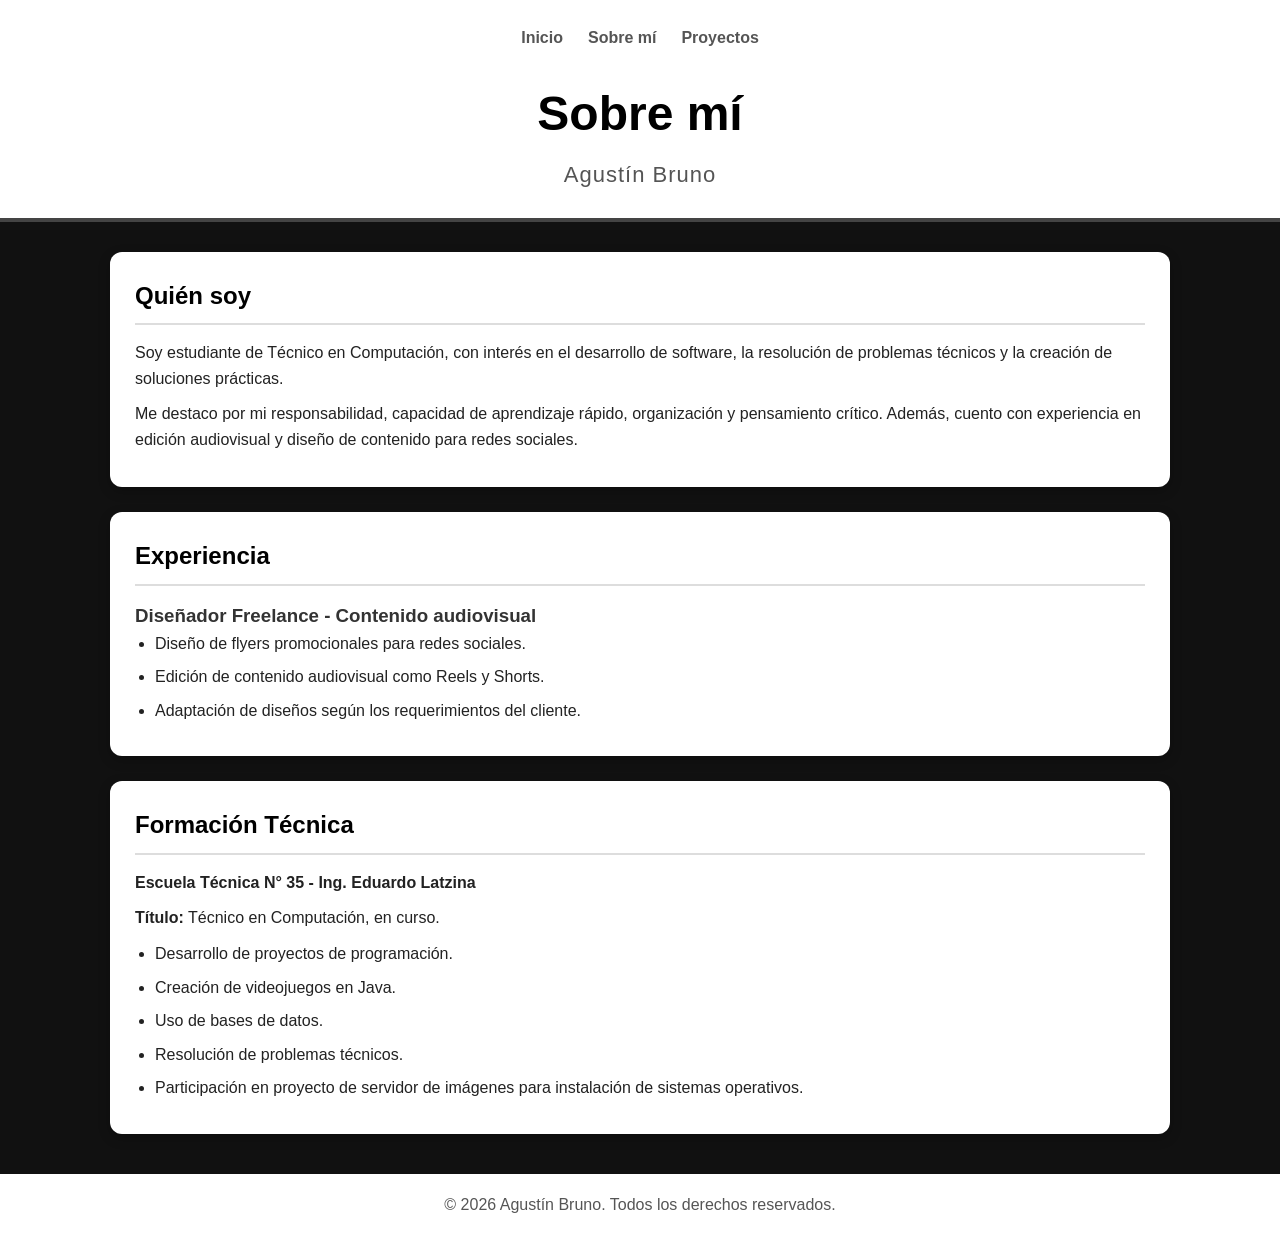
==== about.html @ d8bf74ce "modifico la carpeta" ====
<!DOCTYPE html>
<html lang="es">
<head>
    <meta charset="UTF-8">
    <meta name="viewport" content="width=device-width, initial-scale=1.0">
    <title>Sobre mí - Agustín Bruno</title>
    <link rel="stylesheet" href="style.css">
</head>

<body>

    <header>
        <div class="contenedor-header">
            <nav>
                <a href="index.html">Inicio</a>
                <a href="about.html">Sobre mí</a>
                <a href="projects.html">Proyectos</a>
            </nav>

            <div class="titulos">
                <h1>Sobre mí</h1>
                <h2>Agustín Bruno</h2>
            </div>
        </div>
    </header>

    <main class="contenedor-principal">

        <section class="card">
            <h2>Quién soy</h2>
            <p>
                Soy estudiante de Técnico en Computación, con interés en el desarrollo de software,
                la resolución de problemas técnicos y la creación de soluciones prácticas.
            </p>

            <p>
                Me destaco por mi responsabilidad, capacidad de aprendizaje rápido,
                organización y pensamiento crítico. Además, cuento con experiencia en edición
                audiovisual y diseño de contenido para redes sociales.
            </p>
        </section>

        <section class="card">
            <h2>Experiencia</h2>

            <h3>Diseñador Freelance - Contenido audiovisual</h3>
            <ul>
                <li>Diseño de flyers promocionales para redes sociales.</li>
                <li>Edición de contenido audiovisual como Reels y Shorts.</li>
                <li>Adaptación de diseños según los requerimientos del cliente.</li>
            </ul>
        </section>

        <section class="card">
            <h2>Formación Técnica</h2>

            <p><strong>Escuela Técnica N° 35 - Ing. Eduardo Latzina</strong></p>
            <p><strong>Título:</strong> Técnico en Computación, en curso.</p>

            <ul>
                <li>Desarrollo de proyectos de programación.</li>
                <li>Creación de videojuegos en Java.</li>
                <li>Uso de bases de datos.</li>
                <li>Resolución de problemas técnicos.</li>
                <li>Participación en proyecto de servidor de imágenes para instalación de sistemas operativos.</li>
            </ul>
        </section>

    </main>

    <footer>
        <p>© 2026 Agustín Bruno. Todos los derechos reservados.</p>
    </footer>

</body>
</html>
---- style.css ----
* {
    margin: 0;
    padding: 0;
    box-sizing: border-box;
}

body {
    background-color: #111111;
    color: #222222;
    font-family: Arial, Helvetica, sans-serif;
    line-height: 1.6;
}



header {
    background-color: #ffffff;
    padding: 25px 20px;
    border-bottom: 4px solid #444444;
}

.contenedor-header {
    max-width: 1100px;
    margin: 0 auto;
}

nav {
    display: flex;
    justify-content: center;
    gap: 25px;
    margin-bottom: 25px;
}

nav a {
    color: #555555;
    text-decoration: none;
    font-weight: bold;
    transition: 0.3s;
}

nav a:hover {
    color: #000000;
    text-decoration: underline;
}

.titulos {
    text-align: center;
}

.titulos h1 {
    font-size: 48px;
    color: #000000;
    margin-bottom: 5px;
}

.titulos h2 {
    font-size: 22px;
    color: #555555;
    font-weight: normal;
    letter-spacing: 1px;
}



.contenedor-principal {
    max-width: 1100px;
    margin: 30px auto;
    padding: 0 20px;
}

.card {
    background-color: #ffffff;
    padding: 25px;
    border-radius: 12px;
    margin-bottom: 25px;
    box-shadow: 0 4px 12px rgba(0, 0, 0, 0.25);
}

.card h2 {
    color: #000000;
    margin-bottom: 15px;
    border-bottom: 2px solid #dddddd;
    padding-bottom: 8px;
}

.card h3 {
    margin-top: 15px;
    color: #333333;
}

.card p {
    margin-bottom: 10px;
}

.card ul {
    margin-left: 20px;
}

.card li {
    margin-bottom: 8px;
}

.card a {
    color: #0056b3;
    font-weight: bold;
    text-decoration: none;
}

.card a:hover {
    text-decoration: underline;
}



.presentacion {
    text-align: center;
}



.grid-secciones {
    display: grid;
    grid-template-columns: repeat(2, 1fr);
    gap: 25px;
}

.grid-secciones .card {
    margin-bottom: 0;
}



.proyecto {
    background-color: #f4f4f4;
    padding: 18px;
    border-radius: 10px;
    margin-bottom: 15px;
    border-left: 5px solid #333333;
}

.proyecto h3 {
    margin-bottom: 8px;
}



footer {
    background-color: #ffffff;
    text-align: center;
    padding: 18px;
    margin-top: 40px;
    color: #555555;
}
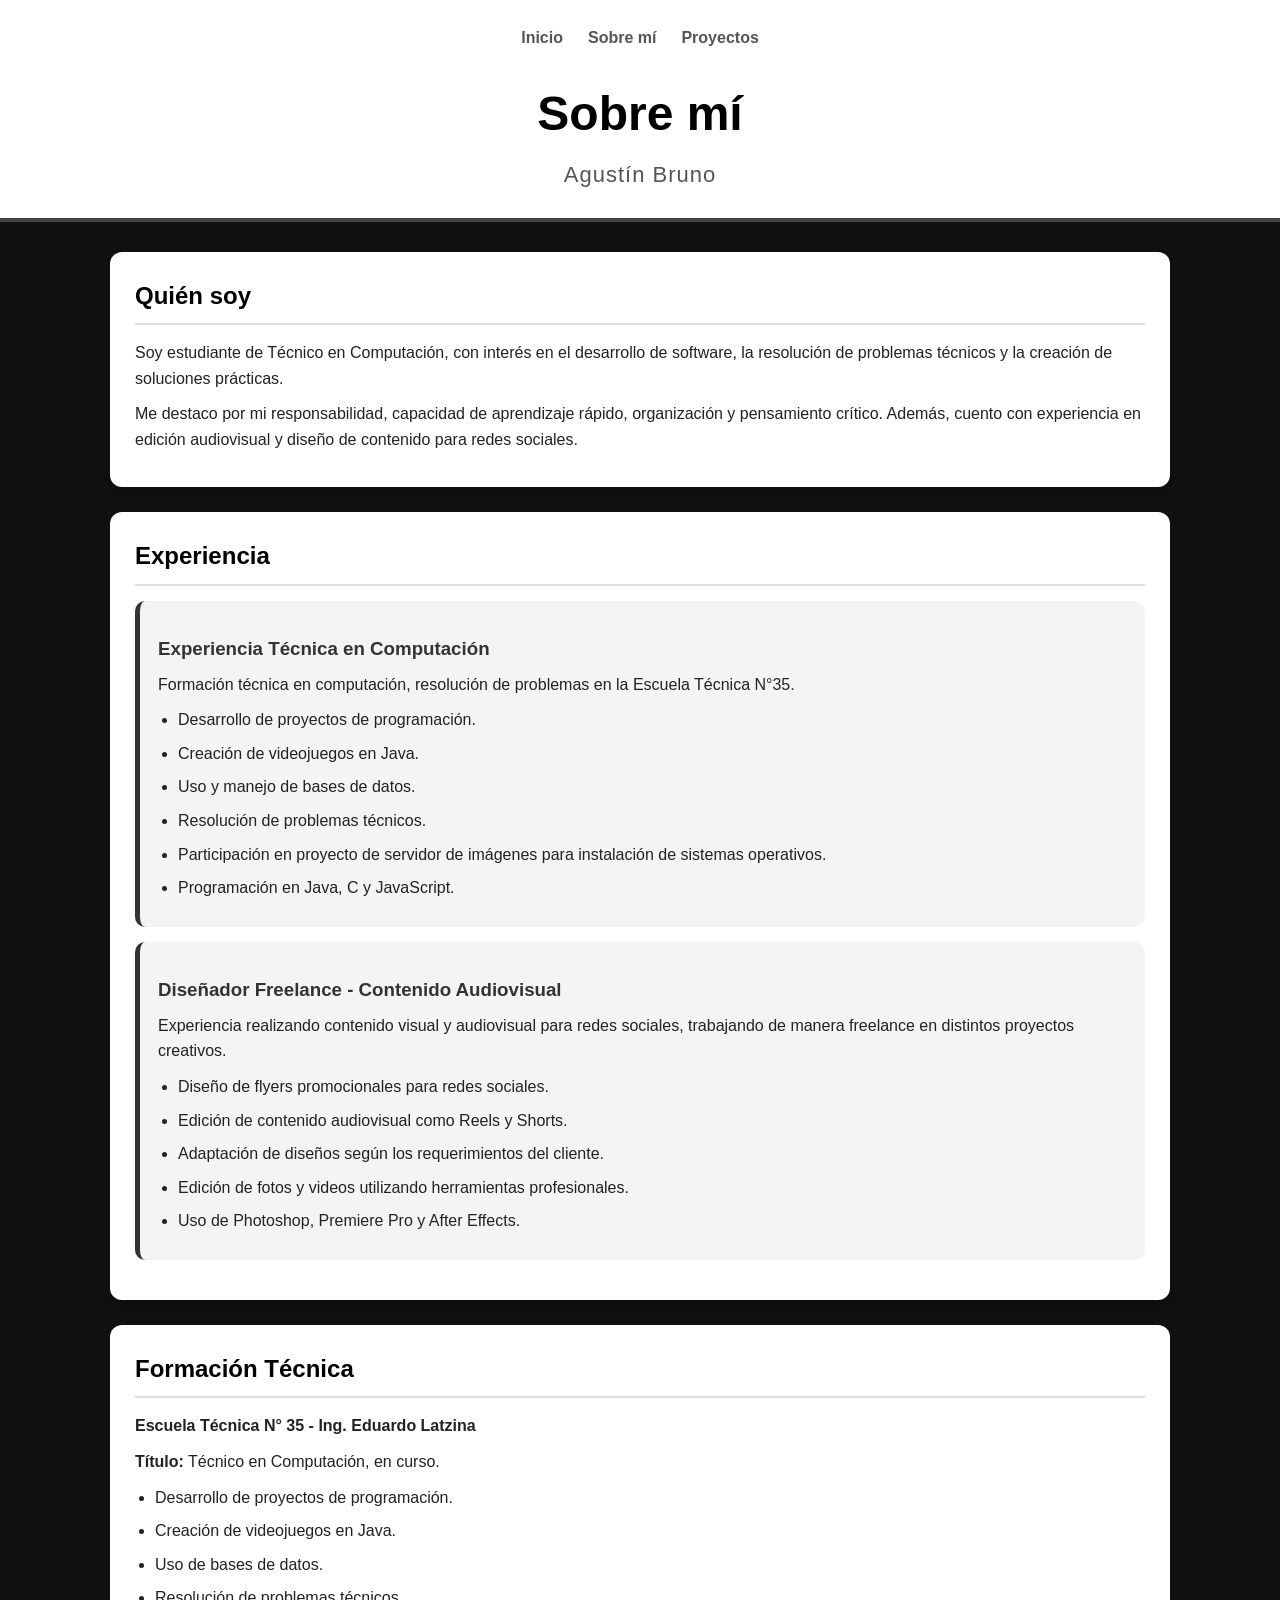
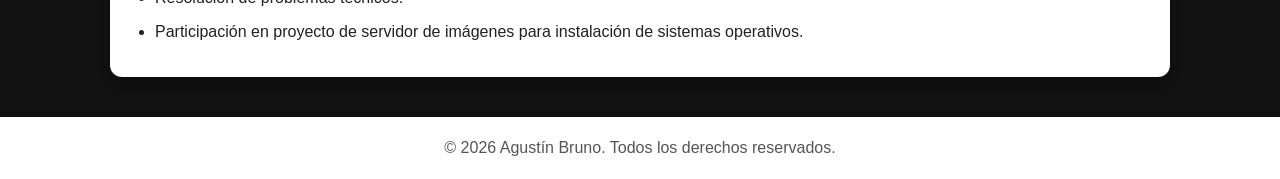
==== commit 74fea965: "modifico experiencia" ====
--- a/about.html
+++ b/about.html
@@ -41,15 +41,37 @@
         </section>
 
         <section class="card">
-            <h2>Experiencia</h2>
+    <h2>Experiencia</h2>
 
-            <h3>Diseñador Freelance - Contenido audiovisual</h3>
-            <ul>
-                <li>Diseño de flyers promocionales para redes sociales.</li>
-                <li>Edición de contenido audiovisual como Reels y Shorts.</li>
-                <li>Adaptación de diseños según los requerimientos del cliente.</li>
-            </ul>
-        </section>
+    <div class="proyecto">
+        <h3>Experiencia Técnica en Computación</h3>
+
+        <p>Formación técnica en computación, resolución de problemas en la Escuela Técnica N°35.</p>
+
+        <ul>
+            <li>Desarrollo de proyectos de programación.</li>
+            <li>Creación de videojuegos en Java.</li>
+            <li>Uso y manejo de bases de datos.</li>
+            <li>Resolución de problemas técnicos.</li>
+            <li>Participación en proyecto de servidor de imágenes para instalación de sistemas operativos.</li>
+            <li>Programación en Java, C y JavaScript.</li>
+        </ul>
+    </div> 
+        <div class="proyecto">
+        <h3>Diseñador Freelance - Contenido Audiovisual</h3>
+
+        <p>Experiencia realizando contenido visual y audiovisual para redes sociales,
+            trabajando de manera freelance en distintos proyectos creativos.</p>
+
+        <ul>
+            <li>Diseño de flyers promocionales para redes sociales.</li>
+            <li>Edición de contenido audiovisual como Reels y Shorts.</li>
+            <li>Adaptación de diseños según los requerimientos del cliente.</li>
+            <li>Edición de fotos y videos utilizando herramientas profesionales.</li>
+            <li>Uso de Photoshop, Premiere Pro y After Effects.</li>
+        </ul>
+    </div>
+</section>
 
         <section class="card">
             <h2>Formación Técnica</h2>
@@ -73,4 +95,4 @@
     </footer>
 
 </body>
-</html>+</html>
